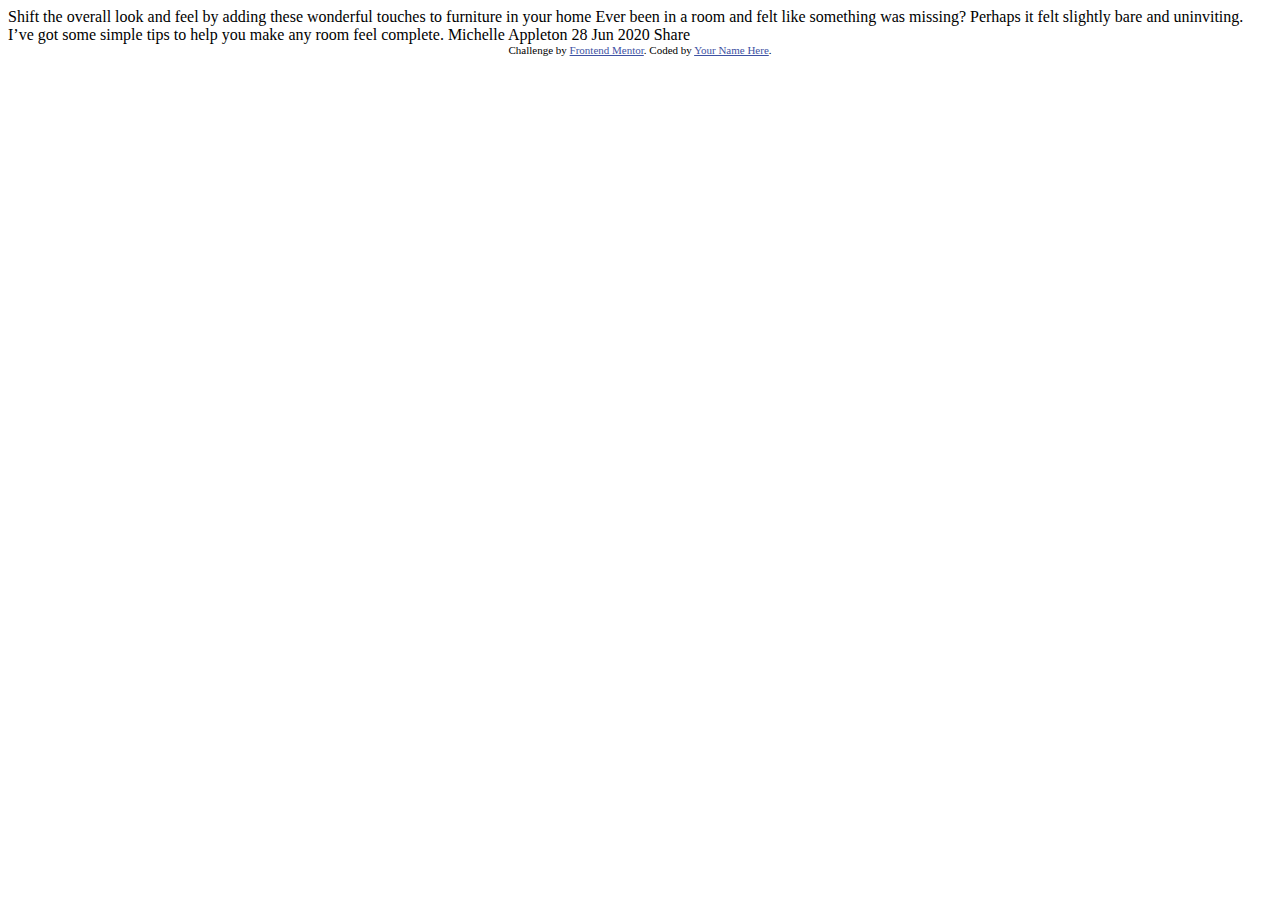
==== Article-preview-component/index.html @ 2b85b7ce "Start Article preview component" ====
<!DOCTYPE html>
<html lang="en">
<head>
  <meta charset="UTF-8">
  <meta name="viewport" content="width=device-width, initial-scale=1.0"> <!-- displays site properly based on user's device -->

  <link rel="icon" type="image/png" sizes="32x32" href="./images/favicon-32x32.png">
  
  <title>Frontend Mentor | Article preview component</title>

  <!-- Feel free to remove these styles or customise in your own stylesheet 👍 -->
  <style>
    .attribution { font-size: 11px; text-align: center; }
    .attribution a { color: hsl(228, 45%, 44%); }
  </style>
</head>
<body>

  Shift the overall look and feel by adding these wonderful 
  touches to furniture in your home

  Ever been in a room and felt like something was missing? Perhaps 
  it felt slightly bare and uninviting. I’ve got some simple tips 
  to help you make any room feel complete.

  Michelle Appleton
  28 Jun 2020

  Share
  
  <div class="attribution">
    Challenge by <a href="https://www.frontendmentor.io?ref=challenge" target="_blank">Frontend Mentor</a>. 
    Coded by <a href="#">Your Name Here</a>.
  </div>
</body>
</html>
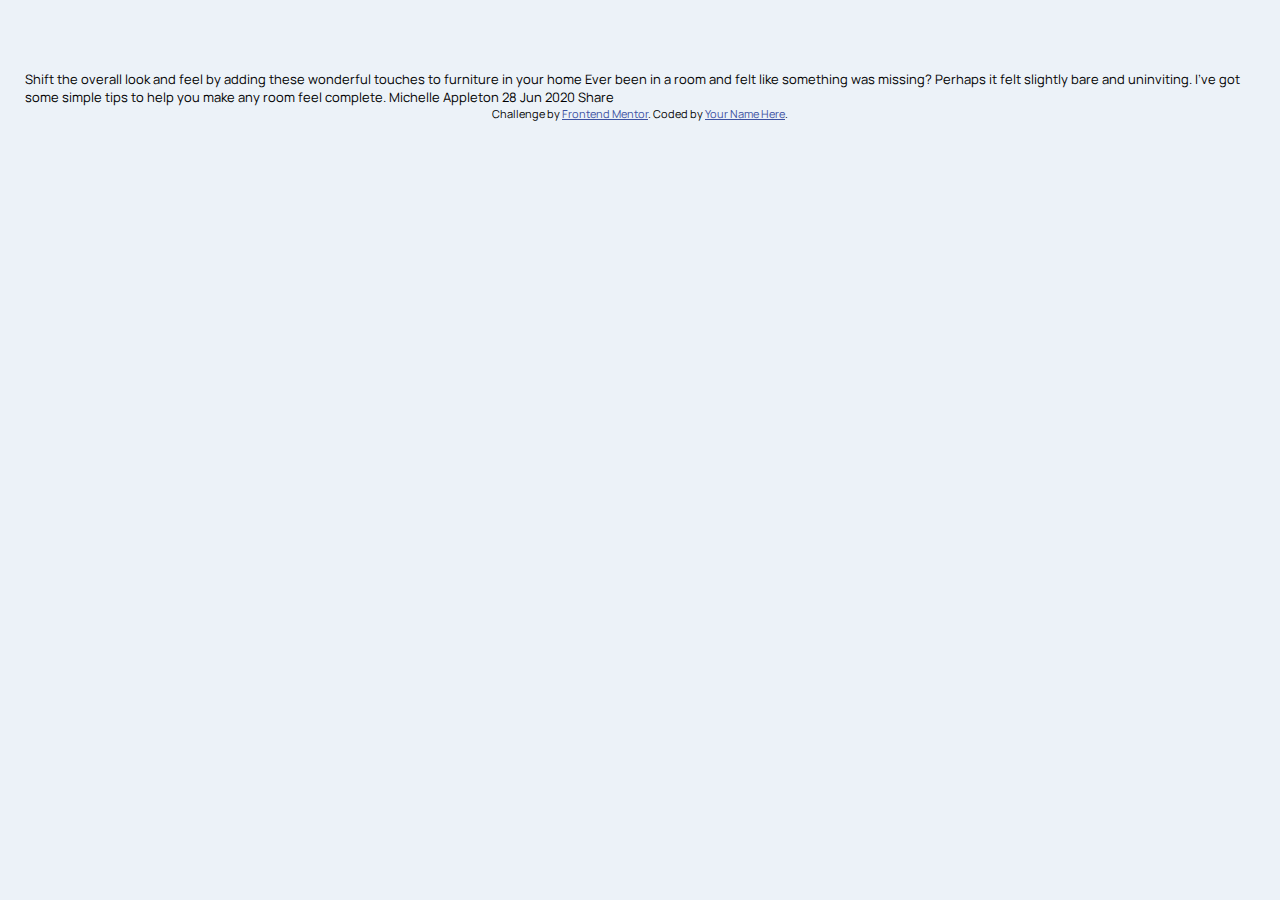
==== commit 22110683: "Base styles" ====
--- a/Article-preview-component/index.html
+++ b/Article-preview-component/index.html
@@ -1,36 +1,33 @@
 <!DOCTYPE html>
 <html lang="en">
-<head>
-  <meta charset="UTF-8">
-  <meta name="viewport" content="width=device-width, initial-scale=1.0"> <!-- displays site properly based on user's device -->
+  <head>
+    <meta charset="UTF-8" />
+    <meta name="viewport" content="width=device-width, initial-scale=1.0" />
+    <!-- displays site properly based on user's device -->
 
-  <link rel="icon" type="image/png" sizes="32x32" href="./images/favicon-32x32.png">
-  
-  <title>Frontend Mentor | Article preview component</title>
+    <link
+      rel="icon"
+      type="image/png"
+      sizes="32x32"
+      href="./images/favicon-32x32.png"
+    />
 
-  <!-- Feel free to remove these styles or customise in your own stylesheet 👍 -->
-  <style>
-    .attribution { font-size: 11px; text-align: center; }
-    .attribution a { color: hsl(228, 45%, 44%); }
-  </style>
-</head>
-<body>
+    <title>Frontend Mentor | Article preview component</title>
 
-  Shift the overall look and feel by adding these wonderful 
-  touches to furniture in your home
+    <link rel="stylesheet" href="style.css" />
+  </head>
+  <body>
+    Shift the overall look and feel by adding these wonderful touches to
+    furniture in your home Ever been in a room and felt like something was
+    missing? Perhaps it felt slightly bare and uninviting. I’ve got some simple
+    tips to help you make any room feel complete. Michelle Appleton 28 Jun 2020
+    Share
 
-  Ever been in a room and felt like something was missing? Perhaps 
-  it felt slightly bare and uninviting. I’ve got some simple tips 
-  to help you make any room feel complete.
-
-  Michelle Appleton
-  28 Jun 2020
-
-  Share
-  
-  <div class="attribution">
-    Challenge by <a href="https://www.frontendmentor.io?ref=challenge" target="_blank">Frontend Mentor</a>. 
-    Coded by <a href="#">Your Name Here</a>.
-  </div>
-</body>
-</html>+    <div class="attribution">
+      Challenge by
+      <a href="https://www.frontendmentor.io?ref=challenge" target="_blank"
+        >Frontend Mentor</a
+      >. Coded by <a href="#">Your Name Here</a>.
+    </div>
+  </body>
+</html>
--- a/Article-preview-component/style.css
+++ b/Article-preview-component/style.css
@@ -0,0 +1,33 @@
+@import url("https://fonts.googleapis.com/css2?family=Manrope:wght@500;700&display=swap");
+
+:root {
+  --very-dark-grayish-blue: hsl(217, 19%, 35%);
+  --desaturated-dark-blue: hsl(214, 17%, 51%);
+  --grayish-blue: hsl(212, 23%, 69%);
+  --light-grayish-blue: hsl(210, 46%, 95%);
+  --font-size: 13px;
+}
+
+* {
+  margin: 0;
+  padding: 0;
+  box-sizing: border-box;
+}
+
+html {
+  font-size: var(--font-size);
+  font-family: "Manrope", sans-serif;
+}
+
+body {
+  padding: 70px 25px;
+  background-color: var(--light-grayish-blue);
+}
+
+.attribution {
+  font-size: 11px;
+  text-align: center;
+}
+.attribution a {
+  color: hsl(228, 45%, 44%);
+}
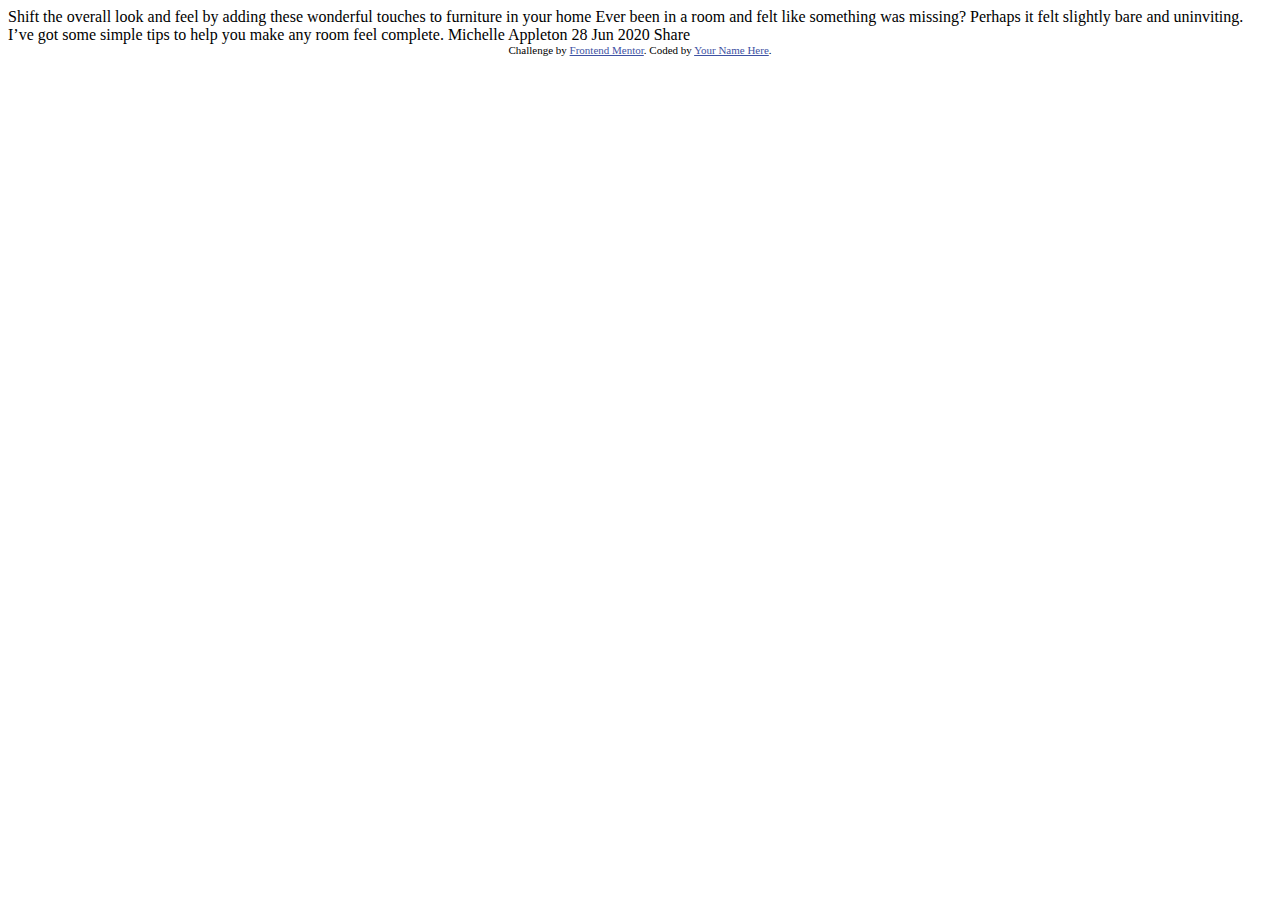
==== commit 747c3236: "Merge pull request #2 from Dzhem/develop" ====
--- a/Article-preview-component/index.html
+++ b/Article-preview-component/index.html
@@ -1,33 +1,36 @@
 <!DOCTYPE html>
 <html lang="en">
-  <head>
-    <meta charset="UTF-8" />
-    <meta name="viewport" content="width=device-width, initial-scale=1.0" />
-    <!-- displays site properly based on user's device -->
+<head>
+  <meta charset="UTF-8">
+  <meta name="viewport" content="width=device-width, initial-scale=1.0"> <!-- displays site properly based on user's device -->
 
-    <link
-      rel="icon"
-      type="image/png"
-      sizes="32x32"
-      href="./images/favicon-32x32.png"
-    />
+  <link rel="icon" type="image/png" sizes="32x32" href="./images/favicon-32x32.png">
+  
+  <title>Frontend Mentor | Article preview component</title>
 
-    <title>Frontend Mentor | Article preview component</title>
+  <!-- Feel free to remove these styles or customise in your own stylesheet 👍 -->
+  <style>
+    .attribution { font-size: 11px; text-align: center; }
+    .attribution a { color: hsl(228, 45%, 44%); }
+  </style>
+</head>
+<body>
 
-    <link rel="stylesheet" href="style.css" />
-  </head>
-  <body>
-    Shift the overall look and feel by adding these wonderful touches to
-    furniture in your home Ever been in a room and felt like something was
-    missing? Perhaps it felt slightly bare and uninviting. I’ve got some simple
-    tips to help you make any room feel complete. Michelle Appleton 28 Jun 2020
-    Share
+  Shift the overall look and feel by adding these wonderful 
+  touches to furniture in your home
 
-    <div class="attribution">
-      Challenge by
-      <a href="https://www.frontendmentor.io?ref=challenge" target="_blank"
-        >Frontend Mentor</a
-      >. Coded by <a href="#">Your Name Here</a>.
-    </div>
-  </body>
-</html>
+  Ever been in a room and felt like something was missing? Perhaps 
+  it felt slightly bare and uninviting. I’ve got some simple tips 
+  to help you make any room feel complete.
+
+  Michelle Appleton
+  28 Jun 2020
+
+  Share
+  
+  <div class="attribution">
+    Challenge by <a href="https://www.frontendmentor.io?ref=challenge" target="_blank">Frontend Mentor</a>. 
+    Coded by <a href="#">Your Name Here</a>.
+  </div>
+</body>
+</html>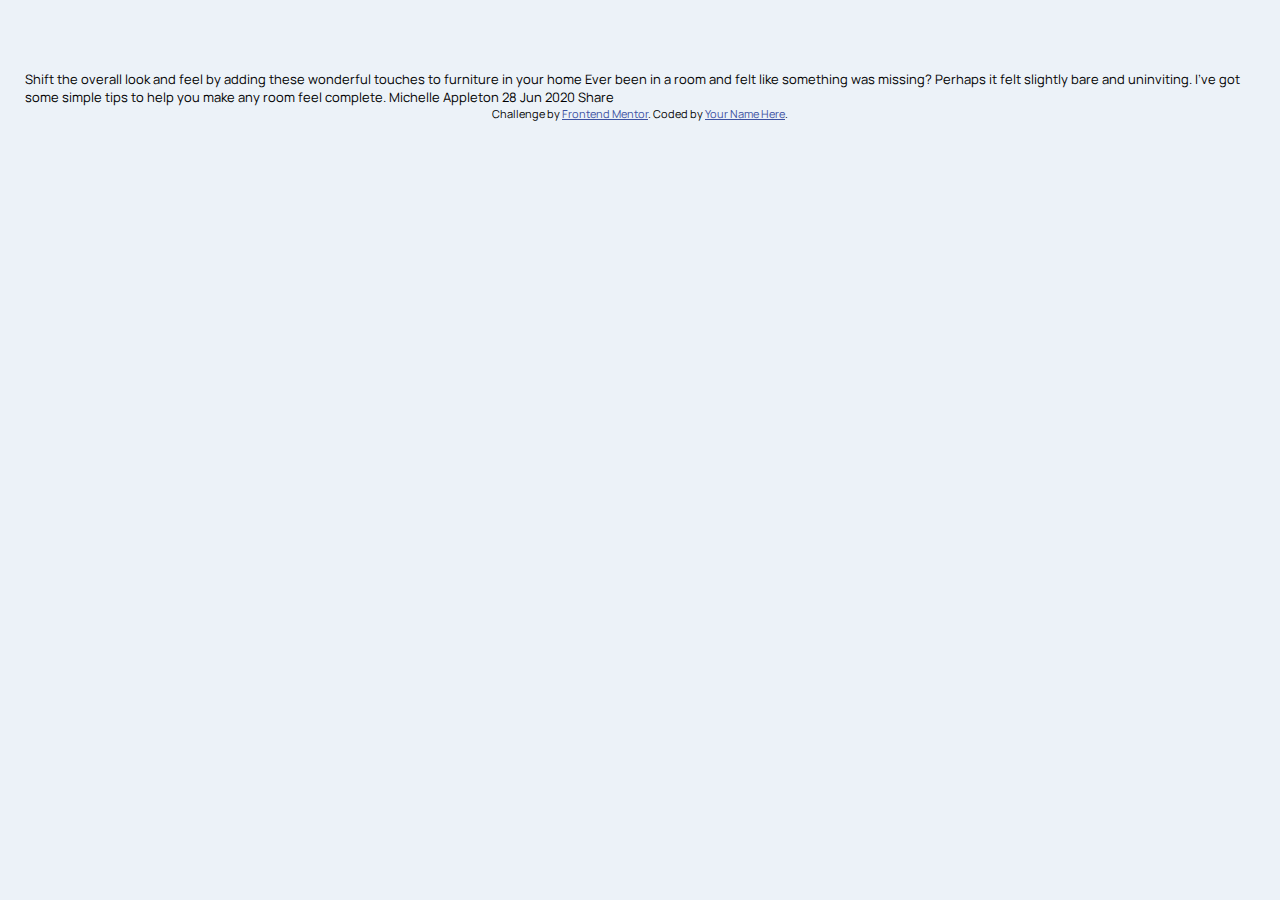
==== commit d8e2e949: "Merge pull request #1 from Dzhem/feature/mobile-layout" ====
--- a/Article-preview-component/index.html
+++ b/Article-preview-component/index.html
@@ -1,36 +1,33 @@
 <!DOCTYPE html>
 <html lang="en">
-<head>
-  <meta charset="UTF-8">
-  <meta name="viewport" content="width=device-width, initial-scale=1.0"> <!-- displays site properly based on user's device -->
+  <head>
+    <meta charset="UTF-8" />
+    <meta name="viewport" content="width=device-width, initial-scale=1.0" />
+    <!-- displays site properly based on user's device -->
 
-  <link rel="icon" type="image/png" sizes="32x32" href="./images/favicon-32x32.png">
-  
-  <title>Frontend Mentor | Article preview component</title>
+    <link
+      rel="icon"
+      type="image/png"
+      sizes="32x32"
+      href="./images/favicon-32x32.png"
+    />
 
-  <!-- Feel free to remove these styles or customise in your own stylesheet 👍 -->
-  <style>
-    .attribution { font-size: 11px; text-align: center; }
-    .attribution a { color: hsl(228, 45%, 44%); }
-  </style>
-</head>
-<body>
+    <title>Frontend Mentor | Article preview component</title>
 
-  Shift the overall look and feel by adding these wonderful 
-  touches to furniture in your home
+    <link rel="stylesheet" href="style.css" />
+  </head>
+  <body>
+    Shift the overall look and feel by adding these wonderful touches to
+    furniture in your home Ever been in a room and felt like something was
+    missing? Perhaps it felt slightly bare and uninviting. I’ve got some simple
+    tips to help you make any room feel complete. Michelle Appleton 28 Jun 2020
+    Share
 
-  Ever been in a room and felt like something was missing? Perhaps 
-  it felt slightly bare and uninviting. I’ve got some simple tips 
-  to help you make any room feel complete.
-
-  Michelle Appleton
-  28 Jun 2020
-
-  Share
-  
-  <div class="attribution">
-    Challenge by <a href="https://www.frontendmentor.io?ref=challenge" target="_blank">Frontend Mentor</a>. 
-    Coded by <a href="#">Your Name Here</a>.
-  </div>
-</body>
-</html>+    <div class="attribution">
+      Challenge by
+      <a href="https://www.frontendmentor.io?ref=challenge" target="_blank"
+        >Frontend Mentor</a
+      >. Coded by <a href="#">Your Name Here</a>.
+    </div>
+  </body>
+</html>
--- a/Article-preview-component/style.css
+++ b/Article-preview-component/style.css
@@ -0,0 +1,33 @@
+@import url("https://fonts.googleapis.com/css2?family=Manrope:wght@500;700&display=swap");
+
+:root {
+  --very-dark-grayish-blue: hsl(217, 19%, 35%);
+  --desaturated-dark-blue: hsl(214, 17%, 51%);
+  --grayish-blue: hsl(212, 23%, 69%);
+  --light-grayish-blue: hsl(210, 46%, 95%);
+  --font-size: 13px;
+}
+
+* {
+  margin: 0;
+  padding: 0;
+  box-sizing: border-box;
+}
+
+html {
+  font-size: var(--font-size);
+  font-family: "Manrope", sans-serif;
+}
+
+body {
+  padding: 70px 25px;
+  background-color: var(--light-grayish-blue);
+}
+
+.attribution {
+  font-size: 11px;
+  text-align: center;
+}
+.attribution a {
+  color: hsl(228, 45%, 44%);
+}
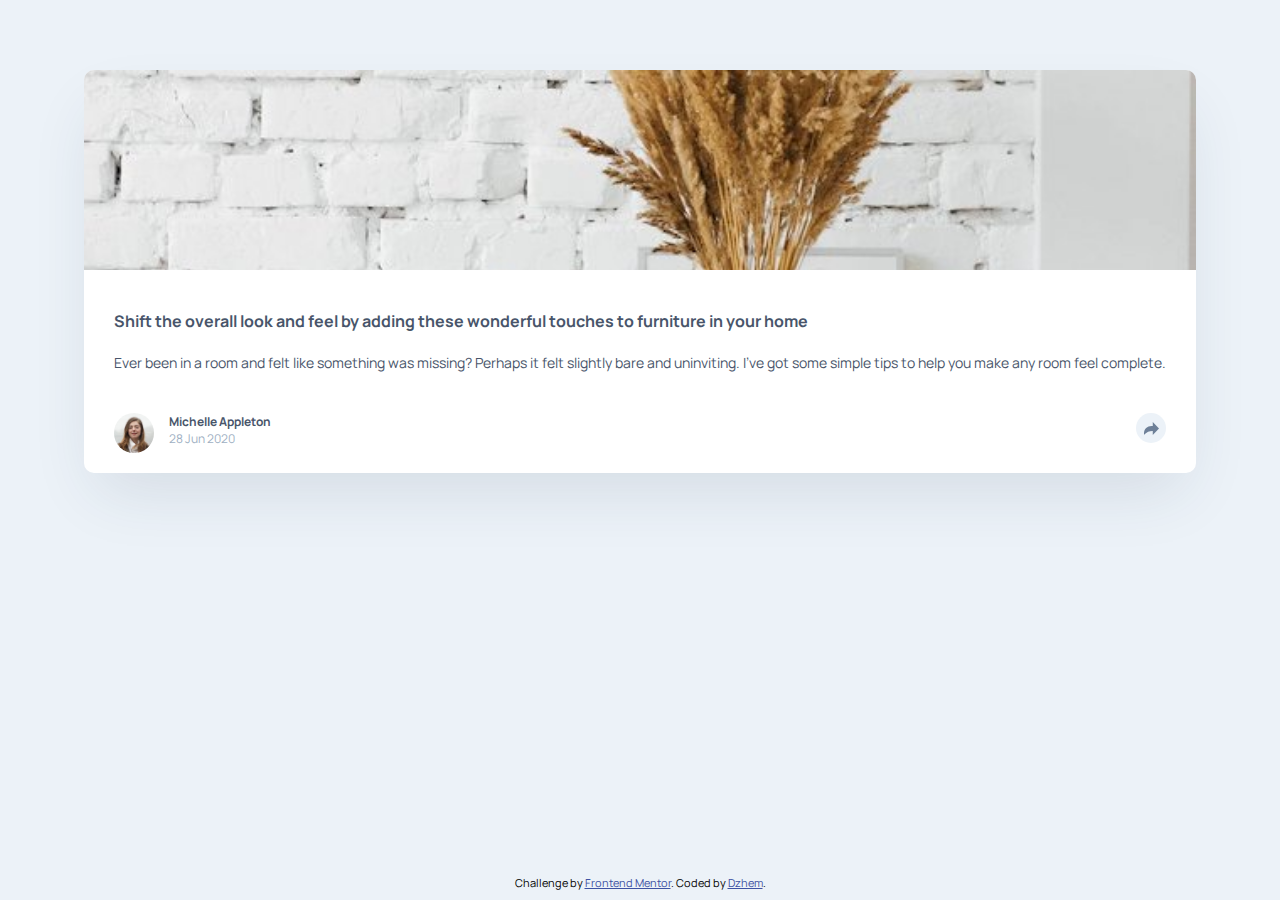
==== commit 4139b742: "Mobile view is done" ====
--- a/Article-preview-component/index.html
+++ b/Article-preview-component/index.html
@@ -17,17 +17,41 @@
     <link rel="stylesheet" href="style.css" />
   </head>
   <body>
-    Shift the overall look and feel by adding these wonderful touches to
-    furniture in your home Ever been in a room and felt like something was
-    missing? Perhaps it felt slightly bare and uninviting. I’ve got some simple
-    tips to help you make any room feel complete. Michelle Appleton 28 Jun 2020
-    Share
+    <div class="article-prev">
+      <div class="article-prev__image">
+        <img src="images/drawers.jpg" alt="drawers" />
+      </div>
+      <div class="article-prev__content">
+        <h2 class="article-prev__title">
+          Shift the overall look and feel by adding these wonderful touches to
+          furniture in your home
+        </h2>
+        <div class="article-prev__text">
+          Ever been in a room and felt like something was missing? Perhaps it
+          felt slightly bare and uninviting. I’ve got some simple tips to help
+          you make any room feel complete.
+        </div>
+      </div>
+      <div class="article-prev__footer">
+        <div class="article-prev__footer__main">
+          <div class="article-prev__author-avatar">
+            <img src="images/avatar-michelle.jpg" alt="" />
+          </div>
+          <div class="article-prev__footer__info">
+            <div class="article-prev__author-name">Michelle Appleton</div>
+            <div class="article-prev__article-date">28 Jun 2020</div>
+          </div>
+          <button class="article-prev__footer__sharebtn"></button>
+        </div>
+        <div class="article-prev__footer__social"></div>
+      </div>
+    </div>
 
     <div class="attribution">
       Challenge by
       <a href="https://www.frontendmentor.io?ref=challenge" target="_blank"
         >Frontend Mentor</a
-      >. Coded by <a href="#">Your Name Here</a>.
+      >. Coded by <a href="https://github.com/Dzhem">Dzhem</a>.
     </div>
   </body>
 </html>
--- a/Article-preview-component/style.css
+++ b/Article-preview-component/style.css
@@ -5,7 +5,9 @@
   --desaturated-dark-blue: hsl(214, 17%, 51%);
   --grayish-blue: hsl(212, 23%, 69%);
   --light-grayish-blue: hsl(210, 46%, 95%);
-  --font-size: 13px;
+  --white: hsl(0, 0%, 100%);
+
+  font-size: 10px;
 }
 
 * {
@@ -15,19 +17,109 @@
 }
 
 html {
-  font-size: var(--font-size);
+  /* font-size: var(--font-size); */
   font-family: "Manrope", sans-serif;
 }
 
 body {
-  padding: 70px 25px;
+  min-height: 100vh;
+  display: flex;
+  flex-direction: column;
+  justify-content: space-between;
+  font-size: 62.5%;
+  padding: 70px 25px 10px;
   background-color: var(--light-grayish-blue);
 }
 
 .attribution {
-  font-size: 11px;
+  font-size: 1.1rem;
   text-align: center;
 }
 .attribution a {
   color: hsl(228, 45%, 44%);
 }
+
+.article-prev {
+  margin: 0 auto;
+  border-radius: 10px;
+  overflow: hidden;
+  background-color: var(--white);
+  padding-bottom: 20px;
+  -webkit-box-shadow: 0px 29px 61px -13px rgba(34, 60, 80, 0.12);
+  -moz-box-shadow: 0px 29px 61px -13px rgba(34, 60, 80, 0.12);
+  box-shadow: 0px 29px 61px -13px rgba(34, 60, 80, 0.12);
+}
+
+.article-prev__image {
+  max-height: 200px;
+  overflow: hidden;
+  margin-bottom: 40px;
+}
+
+.article-prev__image img {
+  width: 100%;
+  height: auto;
+}
+
+.article-prev__content,
+.article-prev__footer {
+  padding: 0 30px;
+  color: var(--very-dark-grayish-blue);
+}
+
+.article-prev__content {
+  margin-bottom: 40px;
+}
+
+.article-prev__title {
+  font-size: 1.6rem;
+  margin-bottom: 20px;
+}
+
+.article-prev__text {
+  font-size: 1.4rem;
+  line-height: 1.5;
+}
+
+.article-prev__footer__main {
+  display: flex;
+  gap: 15px;
+  justify-content: space-between;
+}
+
+.article-prev__author-avatar {
+  width: 40px;
+  height: 40px;
+  border-radius: 50%;
+  overflow: hidden;
+}
+
+.article-prev__author-avatar img {
+  width: 100%;
+  height: auto;
+}
+
+.article-prev__footer__info {
+  flex-grow: 1;
+  font-size: 1.2rem;
+}
+
+.article-prev__author-name {
+  font-weight: 700;
+}
+
+.article-prev__article-date {
+  color: var(--grayish-blue);
+}
+
+.article-prev__footer__sharebtn {
+  width: 30px;
+  height: 30px;
+  border: none;
+  background-image: url(images/icon-share.svg);
+  background-repeat: no-repeat;
+  background-position: center center;
+  background-color: var(--light-grayish-blue);
+  border-radius: 50%;
+  cursor: pointer;
+}
